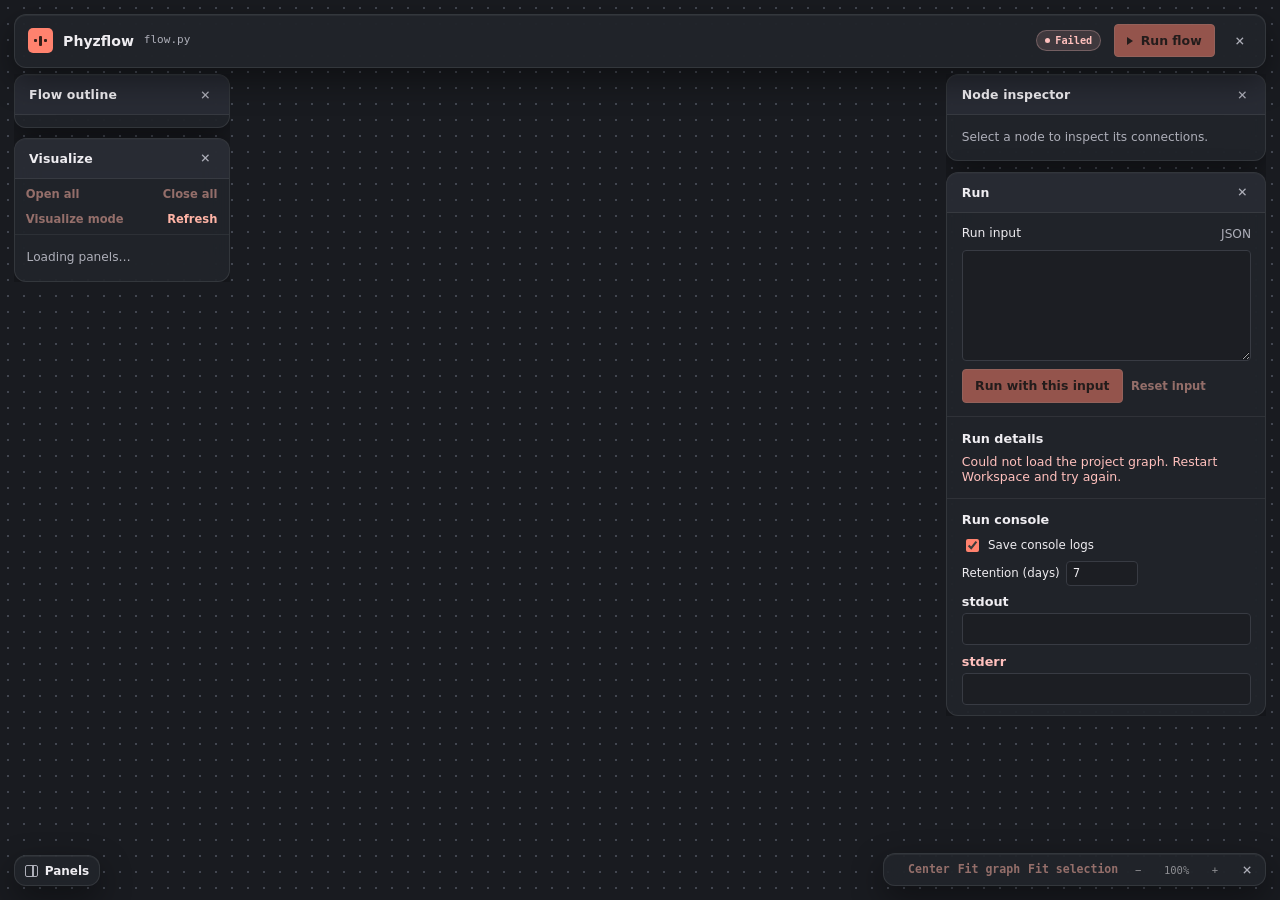
==== workspace/src/workspace_sdk/static/index.html @ 727ab291 "Author themed dashboards with AI and shared base stylesheet" ====
<!doctype html>
<html lang="en">
<head>
  <meta charset="utf-8">
  <meta name="viewport" content="width=device-width, initial-scale=1">
  <meta name="theme-color" content="#24262b">
  <meta http-equiv="Content-Security-Policy" content="frame-src 'none'">
  <title>Phyzflow | Flow editor</title>
  <link rel="stylesheet" href="app.css">
  <script src="prism-syntax.js" data-manual></script>
  <script type="module" src="app.js"></script>
</head>
<body>
  <main class="stage" aria-labelledby="graph-heading">
    <h1 id="graph-heading" class="sr-only">Execution graph</h1>
    <div class="graph-scroll" role="region" aria-label="Flow dependencies" tabindex="0">
      <div id="graph-plane">
        <div id="graph">
          <canvas aria-hidden="true"></canvas>
          <section id="dashboard" class="dashboard-panel" aria-labelledby="dashboard-heading" hidden>
            <div class="dock-heading" data-dash="handle" tabindex="0" aria-label="Move or resize dashboard" aria-keyshortcuts="ArrowUp ArrowDown ArrowLeft ArrowRight Shift+ArrowUp Shift+ArrowDown Shift+ArrowLeft Shift+ArrowRight">
              <h2 id="dashboard-heading" data-dash="heading">Dashboard</h2>
              <div class="dashboard-actions">
                <button type="button" id="fullscreen-dashboard" data-dash="fullscreen" class="text-button">Full screen</button>
                <button type="button" id="close-dashboard" data-dash="close" class="close-panel" aria-label="Close dashboard">×</button>
              </div>
            </div>
            <div class="dashboard-controls">
              <button type="button" id="reload-dashboard" data-dash="reload" class="text-button">Reload dashboard</button>
            </div>
            <p id="dashboard-message" data-dash="message" class="muted" role="status"></p>
            <div id="dashboard-preview" data-dash="preview"></div>
            <div id="dashboard-resize" data-dash="resize" aria-hidden="true"></div>
          </section>
        </div>
      </div>
    </div>
  </main>

  <header id="panel-toolbar" class="overlay toolbar">
    <div class="toolbar-project">
      <span class="brand-mark" aria-hidden="true"><i></i><i></i><i></i></span>
      <strong>Phyzflow</strong>
      <span id="project-name" class="project-name" hidden></span>
      <span class="document-name">flow.py</span>
    </div>
    <div class="toolbar-actions">
      <span id="edit-lock-badge" class="badge" data-state="locked" hidden>Read-only</span>
      <span id="status" role="status" class="badge">Ready</span>
      <button type="submit" form="run-form" class="primary-button" id="run-flow" disabled>
        <span class="play-mark" aria-hidden="true"></span>Run flow
      </button>
      <button type="button" class="close-panel" data-close-panel="toolbar" aria-label="Close Toolbar">×</button>
    </div>
  </header>

  <aside class="outline-stack" aria-label="Flow navigation and dashboards">
    <section id="panel-outline" class="overlay outline" aria-labelledby="outline-heading">
      <div class="dock-heading">
        <h2 id="outline-heading">Flow outline</h2>
        <button type="button" class="close-panel" data-close-panel="outline" aria-label="Close Flow outline">×</button>
      </div>
      <ul id="outline-list"></ul>
    </section>

    <section id="panel-visualize" class="overlay visualize-drawer" aria-labelledby="visualize-heading">
      <div class="dock-heading">
        <h2 id="visualize-heading">Visualize</h2>
        <button type="button" class="close-panel" data-close-panel="visualize" aria-label="Close Visualize">×</button>
      </div>
      <div class="visualize-actions">
        <button type="button" id="visualize-open-all" class="text-button" disabled>Open all</button>
        <button type="button" id="visualize-close-all" class="text-button" disabled>Close all</button>
        <button type="button" id="enter-visualize-mode" class="text-button" disabled>Visualize mode</button>
        <button type="button" id="visualize-refresh" class="text-button">Refresh</button>
      </div>
      <div id="visualize-list" class="visualize-list">
        <p class="muted">Loading panels…</p>
      </div>
    </section>
  </aside>

  <aside class="overlay-stack" aria-label="Workspace tools">
    <section id="panel-inspector" class="overlay" aria-labelledby="inspector-heading">
      <div class="dock-heading">
        <h2 id="inspector-heading">Node inspector</h2>
        <button type="button" class="close-panel" data-close-panel="inspector" aria-label="Close Inspector">×</button>
      </div>
      <div class="dock-content">
        <p id="inspector-empty" class="muted">Select a node to inspect its connections.</p>
        <div id="inspector-detail" hidden>
          <div class="inspector-title">
            <strong id="inspector-name"></strong>
            <span class="inspector-metrics">
              <span id="inspector-state" class="badge"></span>
              <span id="inspector-duration" class="node-duration" hidden></span>
            </span>
          </div>
          <p id="inspector-blocked-by" hidden></p>
          <p id="inspector-description" hidden></p>
          <div class="source-row">
            <code id="inspector-source"></code>
            <button type="button" id="copy-source" class="text-button">Copy location</button>
          </div>
          <button type="button" id="open-node-files" class="text-button" aria-haspopup="dialog">View files</button>
          <button type="button" id="visualize-node" class="text-button">Visualize</button>
          <div class="inspector-tabs" role="tablist" aria-label="Node details">
            <button type="button" role="tab" id="inspector-connections-tab" aria-controls="inspector-connections" aria-selected="true">Connections</button>
            <button type="button" role="tab" id="inspector-execution-tab" aria-controls="inspector-execution" aria-selected="false" tabindex="-1">Execution</button>
          </div>
          <div class="inspector-links" id="inspector-connections" role="tabpanel" aria-labelledby="inspector-connections-tab" tabindex="0">
            <div><h3>Inputs</h3><ul id="inspector-inputs"></ul></div>
            <div><h3>Feeds</h3><ul id="inspector-feeds"></ul></div>
          </div>
          <div id="inspector-execution" role="tabpanel" aria-labelledby="inspector-execution-tab" tabindex="0" hidden>
            <p id="execution-note" class="muted"></p>
            <dl id="execution-timing" hidden>
              <div><dt>Status</dt><dd id="execution-status"></dd></div>
              <div><dt>Started</dt><dd id="execution-started"></dd></div>
              <div><dt>Finished</dt><dd id="execution-finished"></dd></div>
              <div><dt>Duration</dt><dd id="execution-duration"></dd></div>
            </dl>
            <section id="execution-metrics" aria-labelledby="execution-metrics-heading" hidden>
              <h3 id="execution-metrics-heading">Operational metrics</h3>
              <div id="execution-metric-groups"></div>
            </section>
          </div>
        </div>
      </div>
    </section>

    <section id="panel-run" class="overlay" aria-labelledby="run-heading">
      <div class="dock-heading">
        <h2 id="run-heading">Run</h2>
        <button type="button" class="close-panel" data-close-panel="run" aria-label="Close Run">×</button>
      </div>
      <form id="run-form" aria-labelledby="input-label">
        <div class="dock-content">
          <label id="input-label" for="input">Run input <span class="muted">JSON</span></label>
          <textarea id="input" rows="5" spellcheck="false" autocomplete="off" required></textarea>
          <div class="run-actions">
            <button type="submit" class="primary-button" id="run-input" disabled>Run with this input</button>
            <button type="button" class="text-button" id="reset-input" disabled>Reset input</button>
          </div>
        </div>
      </form>
      <section class="dock-content run-details" aria-labelledby="run-details-heading">
        <h3 id="run-details-heading">Run details</h3>
        <div id="result">
          <p class="muted">Run the flow to see its output and node diagnostics.</p>
        </div>
      </section>
      <section class="dock-content run-console" aria-labelledby="run-console-heading">
        <h3 id="run-console-heading">Run console</h3>
        <div class="console-settings">
          <label class="console-toggle" for="save-console-logs">
            <input type="checkbox" id="save-console-logs" checked>
            <span>Save console logs</span>
          </label>
          <label class="console-retention" for="console-retention-days">
            <span>Retention (days)</span>
            <input type="number" id="console-retention-days" min="1" max="3650" value="7">
          </label>
        </div>
        <p id="console-settings-message" class="muted" role="status" hidden></p>
        <div class="console-stream">
          <h4 id="stdout-label">stdout</h4>
          <pre id="console-stdout" role="log" aria-labelledby="stdout-label" tabindex="0"></pre>
        </div>
        <div class="console-stream stderr">
          <h4 id="stderr-label">stderr</h4>
          <pre id="console-stderr" role="log" aria-labelledby="stderr-label" tabindex="0"></pre>
        </div>
      </section>
    </section>
  </aside>

  <dialog id="node-files" aria-labelledby="node-files-heading">
    <div class="dock-heading">
      <h2 id="node-files-heading">Node files</h2>
      <button type="button" id="close-node-files" class="close-panel" aria-label="Close node files" autofocus>×</button>
    </div>
    <div class="node-files-content">
      <code id="node-files-path" hidden></code>
      <div class="node-files-layout">
        <div class="node-file-browser">
          <div id="node-files-tree"></div>
          <p id="node-files-message" class="muted" role="status"></p>
        </div>
        <section class="node-source-panel" aria-label="Source editor">
          <form id="node-source-form" hidden>
            <div class="node-source-toolbar">
              <label for="node-source-input" id="node-source-name"></label>
              <button type="submit" id="save-node-source" class="primary-button" disabled>Save</button>
            </div>
            <div id="node-code-editor" class="code-editor">
              <pre id="node-source-highlight" aria-hidden="true"><code></code></pre>
              <textarea id="node-source-input" aria-label="Source code" wrap="off" spellcheck="false" autocapitalize="off" autocomplete="off"></textarea>
            </div>
          </form>
          <p id="node-source-message" class="muted" role="status">Select a Python or JSON file.</p>
        </section>
      </div>
    </div>
  </dialog>

  <details class="panel-switcher" id="panel-switcher">
    <summary class="overlay">Panels</summary>
    <div class="overlay panel-menu" role="group" aria-label="Panel visibility">
      <button type="button" aria-controls="panel-toolbar" aria-pressed="true">Toolbar</button>
      <button type="button" aria-controls="panel-outline" aria-pressed="true">Flow outline</button>
      <button type="button" aria-controls="panel-visualize" aria-pressed="true">Visualize</button>
      <button type="button" aria-controls="panel-inspector" aria-pressed="true">Inspector</button>
      <button type="button" aria-controls="panel-run" aria-pressed="true">Run</button>
      <button type="button" aria-controls="panel-zoom" aria-pressed="true">Zoom controls</button>
    </div>
  </details>

  <div id="panel-zoom" class="overlay canvas-controls">
    <span id="graph-summary"></span>
    <button type="button" id="center-graph" class="text-button" disabled>Center</button>
    <button type="button" id="fit-graph" class="text-button" disabled>Fit graph</button>
    <button type="button" id="fit-selection" class="text-button" disabled>Fit selection</button>
    <div class="zoom-controls" role="group" aria-label="Graph zoom">
      <button type="button" id="zoom-out" aria-label="Zoom out" title="Zoom out" disabled>−</button>
      <button type="button" id="zoom-reset" aria-label="Reset zoom to 100%" title="Reset zoom to 100%" disabled>
        <span id="zoom-level" aria-live="polite">100%</span>
      </button>
      <button type="button" id="zoom-in" aria-label="Zoom in" title="Zoom in" disabled>+</button>
    </div>
    <button type="button" class="close-panel" data-close-panel="zoom" aria-label="Close Zoom controls">×</button>
  </div>
  <button type="button" id="exit-visualize-mode" class="exit-visualize-mode" hidden>Exit visualize mode (Esc)</button>
</body>
</html>
---- workspace/src/workspace_sdk/static/app.css ----
:root {
  color-scheme: dark;
  font-family: "Instrument Sans", "Inter", system-ui, sans-serif;
  color: #efedf1;
  background: #23252a;
  font-synthesis: none;
  --ink: #efedf1;
  --muted: #aeafb9;
  --line: #383b43;
  --dock: #25272d;
  --toolbar: #2b2e34;
  --canvas: #191b20;
  --accent: #ff826e;
  --edge-in: #71d6fa;
  --edge-out: #ffb17f;
  --mono: "IBM Plex Mono", "SFMono-Regular", Consolas, monospace;
  --edge: .85rem;
  --panel-top: 4.65rem;
}

* { box-sizing: border-box; }
body { margin: 0; height: 100dvh; overflow: hidden; }
h1, h2, h3, h4, p, ul, pre { margin: 0; }
[hidden] { display: none !important; }
button { cursor: pointer; font: inherit; }
button:disabled { cursor: default; opacity: .52; }
:where(button, textarea, summary, [tabindex]):focus-visible { outline: 2px solid var(--accent); outline-offset: -2px; }

#open-node-files { margin-bottom: .5rem; }
#node-files {
  width: min(66rem, calc(100% - 2rem));
  max-height: calc(100% - 2rem);
  padding: 0;
  border: 1px solid var(--line);
  border-radius: 7px;
  background: var(--dock);
  color: var(--ink);
}
#node-files::backdrop { background: #15171bb0; }
.dashboard-panel {
  position: absolute;
  z-index: 4;
  display: flex;
  flex-direction: column;
  min-width: 16rem;
  min-height: 12rem;
  border: 1px solid rgba(255, 255, 255, 0.06);
  border-radius: 10px;
  background: rgba(25, 27, 32, 0.92);
  backdrop-filter: blur(12px);
  -webkit-backdrop-filter: blur(12px);
  box-shadow: 0 10px 28px rgba(0, 0, 0, 0.36);
  cursor: auto;
  overflow: hidden;
}
.dashboard-panel.is-focused {
  z-index: 6;
  border-color: rgba(255, 130, 110, 0.32);
}
.dashboard-actions { display: flex; align-items: center; gap: .25rem; flex: none; }
.dashboard-panel .dock-heading {
  min-height: 30px;
  padding: .22rem .45rem .22rem .68rem;
  background: rgba(34, 37, 44, 0.65);
  border-bottom: 1px solid rgba(255, 255, 255, 0.05);
  cursor: grab;
  user-select: none;
}
.dashboard-panel .dock-heading h2 { font-size: .73rem; font-weight: 600; color: #d1d5db; }
.dashboard-panel.is-moving .dock-heading { cursor: grabbing; }
.dashboard-panel.is-moving iframe, .dashboard-panel.is-resizing iframe { pointer-events: none; }
.graph-scroll.is-dragging-dashboard { user-select: none; }
.dashboard-panel:fullscreen { border: 0; border-radius: 0; }
.dashboard-panel:fullscreen .dock-heading { cursor: auto; }
.dashboard-panel:fullscreen [data-dash="resize"] { display: none; }
.dashboard-controls {
  display: flex;
  align-items: center;
  flex-wrap: wrap;
  gap: .4rem;
  padding: .28rem .6rem;
  font-size: .72rem;
  color: var(--muted);
  border-bottom: 1px solid rgba(255, 255, 255, 0.04);
}
.dashboard-controls select {
  min-width: 0;
  max-width: 100%;
  padding: .15rem .32rem;
  font: inherit;
  color: var(--ink);
  background: rgba(17, 19, 24, 0.7);
  border: 1px solid rgba(255, 255, 255, 0.08);
  border-radius: 4px;
}
[data-dash="message"]:not(:empty) { padding: .2rem .6rem .35rem; font-size: .72rem; }
[data-dash="preview"] { flex: 1; min-height: 0; background: var(--canvas); }
[data-dash="preview"] iframe { display: block; width: 100%; height: 100%; border: 0; }
[data-dash="resize"] {
  position: absolute;
  right: 0;
  bottom: 0;
  width: 18px;
  height: 18px;
  border-radius: 4px 0 0 0;
  background: transparent;
  cursor: nwse-resize;
}
[data-dash="resize"]::after {
  content: "";
  position: absolute;
  inset: 4px;
  opacity: .45;
  background: repeating-linear-gradient(135deg, transparent 0 2px, var(--muted) 2px 3px, transparent 3px 5px);
  clip-path: polygon(100% 0, 100% 100%, 0 100%);
  transition: opacity .15s ease;
}
[data-dash="resize"]:hover::after { opacity: 1; }
.dashboard-panel.is-resizing[data-resize-size]::after {
  content: attr(data-resize-size);
  position: absolute;
  right: 22px;
  bottom: 6px;
  padding: 2px 6px;
  border-radius: 4px;
  background: rgba(15, 23, 42, 0.88);
  border: 1px solid rgba(255, 255, 255, 0.14);
  color: var(--ink);
  font: 600 .65rem/1.3 var(--mono);
  pointer-events: none;
}
.node-files-content { padding: .75rem; }
#node-files-path {
  display: block;
  padding: .5rem .65rem;
  border-radius: 4px;
  background: var(--canvas);
  color: var(--muted);
  font: .76rem/1.35 var(--mono);
  overflow-wrap: anywhere;
}
#node-files-tree { margin-top: .4rem; }
.node-files-layout {
  display: grid;
  grid-template-columns: minmax(9rem, 15rem) minmax(0, 1fr);
  gap: .75rem;
  margin-top: .6rem;
}
.node-file-browser { min-width: 0; max-height: 58vh; overflow: auto; }
.file-tree { padding: 0; list-style: none; font: .79rem/1.5 var(--mono); }
.file-tree .file-tree { margin-left: .65rem; padding-left: .7rem; border-left: 1px solid var(--line); }
.file-tree :is(code, summary, button) { display: block; padding: .22rem .4rem; overflow-wrap: anywhere; }
.file-tree summary { display: list-item; cursor: pointer; font-weight: 600; }
.file-tree button { width: 100%; border: 0; border-radius: 3px; background: transparent; color: inherit; text-align: left; }
.file-tree :is(summary, button):hover, .file-tree button[aria-current="true"] { background: var(--canvas); }
.file-tree .node-entrypoint { color: var(--accent); font-weight: 650; }
#node-files-message { font-size: .8rem; }
#node-files-message:not(:empty) { margin-top: .45rem; }
.node-source-panel { min-width: 0; }
.node-source-toolbar { display: flex; align-items: center; justify-content: space-between; gap: .4rem; padding: .25rem 0 .45rem; }
#node-source-name { overflow-wrap: anywhere; font: .76rem/1.4 var(--mono); }
.code-editor { position: relative; }
#node-source-input, #node-source-highlight {
  display: block;
  padding: .7rem;
  border: 1px solid var(--line);
  border-radius: 4px;
  background: var(--canvas);
  color: var(--ink);
  font: .82rem/1.55 var(--mono);
  font-variant-ligatures: none;
  white-space: pre;
  overflow-wrap: normal;
  tab-size: 4;
}
#node-source-input { position: relative; width: 100%; height: min(48vh, 27rem); resize: vertical; }
#node-source-highlight { position: absolute; inset: 0; overflow: hidden; pointer-events: none; border-color: transparent; }
#node-source-highlight code, .json-output code { font: inherit; }
.code-editor[data-highlighted] #node-source-input { background: transparent; color: transparent; caret-color: var(--ink); }
.code-editor[data-highlighted] #node-source-input::selection { background: #779af85c; color: transparent; }
.token.comment { color: #9ba5af; }
.token.keyword, .token.boolean, .token.null { color: #d6a0fa; }
.token.string { color: #a8d9ae; }
.token.number { color: #f5bc7d; }
.token.property, .token.function { color: #98caff; }
.token.builtin, .token.class-name, .token.decorator { color: #85dacd; }
.token.operator, .token.punctuation { color: #b9bfd1; }
#node-source-message { margin-top: .4rem; font-size: .8rem; }
@media (max-width: 580px) {
  .node-files-layout { grid-template-columns: minmax(0, 1fr); }
  .node-file-browser { max-height: 20vh; }
  #node-source-input { height: min(36vh, 18rem); }
}

.toolbar, .toolbar-project, .toolbar-actions {
  display: flex;
  align-items: center;
  min-width: 0;
}
.toolbar {
  justify-content: space-between;
  gap: .8rem;
  min-height: 54px;
  padding: .44rem .85rem;
  position: fixed;
  inset: var(--edge) var(--edge) auto;
  z-index: 3;
  background: var(--toolbar);
}
.toolbar-project { gap: .62rem; }
.toolbar-project strong { font-size: .88rem; font-weight: 700; }
.project-name {
  min-width: 0;
  padding-left: .65rem;
  border-left: 1px solid #51535d;
  color: var(--muted);
  font: .69rem/1.3 var(--mono);
  overflow: hidden;
  text-overflow: ellipsis;
  white-space: nowrap;
}
.document-name { flex: none; color: var(--muted); font: .69rem/1.3 var(--mono); }
.brand-mark {
  flex: none;
  width: 25px;
  height: 25px;
  display: grid;
  place-content: center;
  grid-template-columns: repeat(3, 3px);
  align-items: center;
  gap: 2px;
  border-radius: 5px;
  color: #351e19;
  background: var(--accent);
}
.brand-mark i { height: 3px; border-radius: 1px; background: currentColor; }
.brand-mark i:nth-child(2) { height: 10px; }
.toolbar-actions { flex: none; gap: .8rem; }
.primary-button {
  display: inline-flex;
  align-items: center;
  gap: .48rem;
  padding: .52rem .77rem;
  border: 1px solid #ff9b89;
  border-radius: 4px;
  background: var(--accent);
  color: #271811;
  font-size: .78rem;
  font-weight: 720;
}
.primary-button:not(:disabled):hover { background: #ffa08f; }
.play-mark { border-block: 4px solid transparent; border-left: 6px solid currentColor; }

.overlay {
  border: 1px solid rgba(255, 255, 255, 0.09);
  border-radius: 12px;
  background: rgba(34, 37, 44, 0.84);
  backdrop-filter: blur(14px);
  -webkit-backdrop-filter: blur(14px);
  box-shadow: 0 12px 32px rgba(0, 0, 0, 0.42), inset 0 1px 0 rgba(255, 255, 255, 0.05);
}
.outline-stack, .overlay-stack {
  position: fixed;
  top: var(--panel-top);
  z-index: 2;
  min-width: 0;
  max-height: calc(100dvh - var(--panel-top) - 4rem);
}
.toolbar[hidden] ~ :is(.outline-stack, .overlay-stack) { --panel-top: var(--edge); }
.outline-stack {
  left: var(--edge);
  width: min(13.5rem, calc(100vw - 2 * var(--edge)));
  display: grid;
  gap: .65rem;
  overflow: auto;
  pointer-events: none;
  scrollbar-width: thin;
}
.outline-stack > .overlay {
  min-width: 0;
  max-height: min(24rem, 48dvh);
  overflow: auto;
  pointer-events: auto;
}
.visualize-actions {
  display: flex;
  flex-wrap: wrap;
  align-items: center;
  justify-content: space-between;
  gap: .3rem .5rem;
  padding: .35rem .7rem;
  border-bottom: 1px solid rgba(255, 255, 255, 0.06);
}
.visualize-list { padding: .35rem 0; display: grid; gap: .2rem; }
.visualize-group-title {
  padding: .35rem .7rem .15rem;
  font: 600 .66rem/1.2 var(--mono);
  text-transform: uppercase;
  letter-spacing: .05em;
  color: var(--muted);
}
.visualize-list > .muted { padding: .55rem .75rem; margin: 0; }
.overlay-stack {
  right: var(--edge);
  width: min(20rem, calc(100vw - 2 * var(--edge)));
  display: grid;
  gap: .65rem;
  overflow: auto;
  pointer-events: none;
  scrollbar-width: thin;
}
.overlay-stack > .overlay {
  min-width: 0;
  max-height: min(34rem, 65dvh);
  overflow: auto;
  pointer-events: auto;
}
.dock-heading {
  min-height: 40px;
  display: flex;
  align-items: center;
  justify-content: space-between;
  gap: .5rem;
  padding: .4rem .7rem .4rem .9rem;
  background: rgba(45, 48, 57, 0.65);
  border-bottom: 1px solid rgba(255, 255, 255, 0.07);
}
.dock-heading h2 { font-size: .78rem; font-weight: 650; letter-spacing: .01em; }
.dock-content { padding: .85rem .9rem; overflow-wrap: anywhere; }
.dock-content + .dock-content, .run-details { border-top: 1px solid rgba(255, 255, 255, 0.07); }
.close-panel {
  width: 24px;
  height: 24px;
  display: grid;
  place-content: center;
  flex: none;
  padding: 0;
  border: 0;
  border-radius: 4px;
  background: transparent;
  color: var(--muted);
  font: 1rem/1 var(--mono);
}
.close-panel:hover { color: var(--ink); background: #40424a; }

.panel-switcher, .canvas-controls {
  position: fixed;
  bottom: var(--edge);
  z-index: 3;
}
.panel-switcher { left: var(--edge); z-index: 4; }
.panel-switcher summary {
  display: flex;
  align-items: center;
  gap: .45rem;
  padding: .48rem .62rem;
  color: var(--ink);
  cursor: pointer;
  list-style: none;
  font-size: .75rem;
  font-weight: 650;
}
.panel-switcher summary::-webkit-details-marker { display: none; }
.panel-switcher summary::before {
  content: "";
  width: 11px;
  height: 10px;
  border: 1px solid var(--muted);
  border-radius: 2px;
  background: linear-gradient(90deg, transparent 58%, var(--muted) 58%, var(--muted) 69%, transparent 69%);
}
.panel-switcher[open] summary { border-color: var(--accent); }
.panel-menu {
  position: absolute;
  bottom: calc(100% + .5rem);
  width: 10.5rem;
  display: grid;
  padding: .25rem;
}
.panel-menu button {
  display: flex;
  align-items: center;
  gap: .5rem;
  width: 100%;
  padding: .43rem .45rem;
  border: none;
  border-radius: 4px;
  background: transparent;
  color: var(--ink);
  text-align: left;
  font-size: .75rem;
}
.panel-menu button:hover { background: #383a43; }
.panel-menu button::before { content: ""; width: 9px; height: 9px; border: 1px solid #72737d; border-radius: 2px; }
.panel-menu button[aria-pressed="true"]::before { border-color: var(--accent); background: var(--accent); }

#outline-list { list-style: none; padding: .35rem 0; }
.outline-node {
  width: 100%;
  display: flex;
  align-items: center;
  gap: .62rem;
  padding: .51rem .7rem;
  border: 0;
  border-left: 2px solid transparent;
  background: transparent;
  text-align: left;
  color: var(--ink);
  font-size: .77rem;
  overflow-wrap: anywhere;
}
.outline-node:hover { background: #30323a; }
.outline-node[aria-pressed="true"] { background: #36313a; border-left-color: var(--accent); }
.outline-node .node-index { flex: none; }

.stage, .graph-scroll { position: fixed; inset: 0; }
.canvas-controls {
  right: var(--edge);
  display: flex;
  align-items: center;
  gap: .5rem;
  padding: .22rem .4rem .22rem .55rem;
  color: var(--muted);
  font: .66rem/1.2 var(--mono);
}
.canvas-controls > span { padding-right: .4rem; border-right: 1px solid var(--line); }
.zoom-controls { display: flex; align-items: center; gap: .15rem; }
.zoom-controls button {
  min-width: 1.5rem;
  height: 22px;
  border: 1px solid transparent;
  border-radius: 3px;
  background: transparent;
  color: var(--ink);
}
.zoom-controls button:not(:disabled):hover { background: var(--toolbar); border-color: var(--line); }
#zoom-reset { min-width: 3rem; font-variant-numeric: tabular-nums; }
.graph-scroll {
  min-width: 0;
  min-height: 0;
  overflow: auto;
  background-color: var(--canvas);
  scrollbar-width: none;
  touch-action: none;
  cursor: grab;
}
.graph-scroll::-webkit-scrollbar { display: none; }
.graph-scroll.is-panning { cursor: grabbing; user-select: none; }
#graph-plane {
  background-image: radial-gradient(#424650 .8px, transparent .9px);
  background-size: 16px 16px;
  position: relative;
  min-width: 100%;
  min-height: 100%;
  overflow: clip;
}
#graph {
  position: absolute;
  width: max-content;
  transform-origin: top left;
  display: grid;
  grid-auto-columns: 162px;
  place-content: center;
  align-items: center;
  gap: 4rem 5.5rem;
  padding: 3.3rem 1.8rem 4.8rem;
}
canvas { position: absolute; inset: 0; pointer-events: none; }
.edge-labels { position: absolute; inset: 0; z-index: 2; pointer-events: none; }
.edge-label {
  position: absolute;
  transform: translate(-50%, -50%);
  padding: 0 .25rem;
  border-radius: 3px;
  background: var(--canvas);
  color: #ffd0c7;
  font: 600 .63rem/1.35 var(--mono);
  white-space: nowrap;
}
.edge-label-above { transform: translate(-50%, calc(-100% - 3px)); }
.edge-label[data-direction="in"], #inspector-inputs .inspector-dependency { color: var(--edge-in); }
.edge-label[data-direction="out"], #inspector-feeds .inspector-dependency { color: var(--edge-out); }

.node {
  position: relative;
  z-index: 1;
  display: grid;
  grid-column: var(--level);
  grid-row: var(--lane);
  gap: .34rem;
  min-width: 0;
  padding: .68rem .76rem .62rem;
  border: 1px solid rgba(255, 255, 255, 0.11);
  border-radius: 11px;
  background: rgba(34, 37, 45, 0.86);
  backdrop-filter: blur(12px);
  -webkit-backdrop-filter: blur(12px);
  color: #f3f4f6;
  box-shadow: 0 8px 24px rgba(0, 0, 0, 0.36), inset 0 1px 0 rgba(255, 255, 255, 0.06);
  transition: border-color .16s ease, box-shadow .16s ease, background .16s ease;
}
.node:hover {
  border-color: rgba(255, 255, 255, 0.22);
  background: rgba(39, 43, 52, 0.92);
}
.node[data-state="running"] {
  border-color: rgba(255, 215, 136, 0.48);
  box-shadow: 0 8px 24px rgba(0, 0, 0, 0.36), 0 0 16px rgba(255, 215, 136, 0.12), inset 0 1px 0 rgba(255, 255, 255, 0.06);
}
.node[data-state="succeeded"] {
  border-color: rgba(174, 228, 207, 0.35);
}
.node[data-state="failed"] {
  border-color: rgba(255, 192, 189, 0.48);
  box-shadow: 0 8px 24px rgba(0, 0, 0, 0.36), 0 0 16px rgba(255, 130, 110, 0.14), inset 0 1px 0 rgba(255, 255, 255, 0.06);
}
.node.is-selected {
  border-color: var(--accent);
  box-shadow: 0 0 0 1px var(--accent), 0 10px 28px rgba(255, 130, 110, 0.2), inset 0 1px 0 rgba(255, 255, 255, 0.08);
}
.node.is-dragging { z-index: 3; }
.graph-scroll.is-dragging-node { cursor: grabbing; user-select: none; }
.node::before, .node::after {
  position: absolute;
  top: calc(50% - 4.5px);
  z-index: 1;
  width: 9px;
  height: 9px;
  border: 1.5px solid rgba(255, 255, 255, 0.32);
  border-radius: 50%;
  background: #23262e;
  pointer-events: none;
  transition: border-color .16s ease, background .16s ease;
}
.node.has-input::before { content: ""; left: -5px; }
.node.has-output::after { content: ""; right: -5px; }
.node.is-selected::before, .node.is-selected::after {
  border-color: var(--accent);
  background: #3a2729;
}
.node-index { color: #8c91a1; font: 600 .64rem/1 var(--mono); letter-spacing: .04em; }
.outline-node .node-index { color: var(--muted); }
.node h3 { font-size: .87rem; font-weight: 600; letter-spacing: -.01em; line-height: 1.22; overflow-wrap: anywhere; }
.node-metrics, .inspector-metrics { display: flex; align-items: center; gap: .4rem; }
.node-metrics { justify-content: space-between; margin-top: .12rem; }
.node-duration { color: var(--muted); font: .69rem/1.3 var(--mono); font-variant-numeric: tabular-nums; white-space: nowrap; }
.node .node-duration { color: #9ea3b2; font-size: .65rem; }
.inspect-node { position: absolute; inset: 0; width: 100%; border: 0; border-radius: inherit; background: transparent; cursor: grab; }
.graph-scroll.is-dragging-node .inspect-node { cursor: grabbing; }
.inspect-node:hover { background: rgba(255, 255, 255, 0.03); }

.badge {
  display: inline-flex;
  align-items: center;
  gap: .34rem;
  padding: .18rem .48rem;
  border-radius: 999px;
  color: var(--muted);
  background: rgba(255, 255, 255, 0.07);
  border: 1px solid rgba(255, 255, 255, 0.08);
  font: 600 .64rem/1.3 var(--mono);
  white-space: nowrap;
}
.badge::before { content: ""; flex: none; width: 5px; height: 5px; border-radius: 50%; background: currentColor; }
.node .badge { font-size: .6rem; padding: .12rem .4rem; background: rgba(255, 255, 255, 0.07); color: #a7acb9; }
.badge[data-state="running"], .node[data-state="running"] .badge {
  background: rgba(255, 215, 136, 0.14);
  border-color: rgba(255, 215, 136, 0.28);
  color: #ffd788;
}
.badge[data-state="failed"], .node[data-state="failed"] .badge {
  background: rgba(255, 192, 189, 0.14);
  border-color: rgba(255, 192, 189, 0.28);
  color: #ffc0bd;
}
.badge[data-state="succeeded"], .node[data-state="succeeded"] .badge {
  background: rgba(174, 228, 207, 0.13);
  border-color: rgba(174, 228, 207, 0.26);
  color: #aee4cf;
}

.inspector-title { display: flex; align-items: center; justify-content: space-between; gap: .55rem; flex-wrap: wrap; }
#inspector-name { font-size: 1.05rem; font-weight: 650; letter-spacing: -.02em; }
#inspector-blocked-by { margin-top: .5rem; color: var(--muted); font-size: .78rem; overflow-wrap: anywhere; }
#inspector-description { margin-top: .5rem; color: var(--muted); font-size: .78rem; line-height: 1.5; }
.source-row { display: grid; gap: .42rem; margin-block: .75rem .7rem; }
.source-row code {
  padding: .5rem .6rem;
  border: 1px solid rgba(255, 255, 255, 0.08);
  border-radius: 8px;
  background: rgba(17, 19, 24, 0.72);
  color: #dddce4;
  font: .68rem/1.45 var(--mono);
}
.source-row button { justify-self: start; }
#open-node-files, #visualize-node {
  padding: .28rem .62rem;
  border-radius: 999px;
  border: 1px solid rgba(255, 255, 255, 0.12);
  background: rgba(255, 255, 255, 0.04);
  margin-right: .35rem;
}
#open-node-files:hover, #visualize-node:hover {
  background: rgba(255, 130, 110, 0.12);
  border-color: rgba(255, 130, 110, 0.35);
  text-decoration: none;
}
.inspector-tabs {
  display: flex;
  gap: .3rem;
  margin-block: .7rem .75rem;
  border-bottom: 1px solid rgba(255, 255, 255, 0.08);
}
.inspector-tabs button {
  padding: .4rem .6rem;
  border: 0;
  border-bottom: 2px solid transparent;
  background: transparent;
  color: var(--muted);
  font-size: .76rem;
  font-weight: 500;
  transition: color .15s ease, border-color .15s ease;
}
.inspector-tabs button:hover { color: var(--ink); }
.inspector-tabs button[aria-selected="true"] { border-bottom-color: var(--accent); color: var(--ink); font-weight: 600; }
#inspector-detail:has(#inspector-execution-tab[aria-selected="true"]) .inspector-metrics { display: none; }
.execution-run { display: flex; justify-content: space-between; flex-wrap: wrap; gap: .3rem .65rem; }
#execution-run-label { font: .72rem/1.4 var(--mono); }
#execution-note { margin-top: .4rem; font-size: .75rem; }
#inspector-execution dl { display: grid; gap: .38rem; margin: .5rem 0 0; }
#inspector-execution dl > div { display: grid; grid-template-columns: 4.4rem minmax(0, 1fr); gap: .4rem; }
#inspector-execution dt { color: var(--muted); font-size: .75rem; }
#inspector-execution dd { margin: 0; font: .72rem/1.4 var(--mono); }
#execution-metrics { margin-top: .9rem; }
#execution-metrics > p { font-size: .72rem; }
.execution-metric-group { margin-top: .65rem; padding-top: .55rem; border-top: 1px solid rgba(255, 255, 255, 0.08); }
.execution-metric-group h4 { margin: 0; font-size: .78rem; }
#inspector-execution .execution-metric-group dl > div { grid-template-columns: minmax(0, 1fr) auto; }
.inspector-links { display: grid; grid-template-columns: repeat(2, minmax(0, 1fr)); gap: .6rem; }
.inspector-links > div {
  padding: .55rem .62rem;
  border: 1px solid rgba(255, 255, 255, 0.07);
  border-radius: 9px;
  background: rgba(255, 255, 255, 0.025);
}
.inspector-links h3 { color: var(--muted); font-size: .72rem; text-transform: uppercase; letter-spacing: .04em; }
.inspector-links ul { list-style: none; padding: 0; margin-top: .4rem; }
.inspector-links li { font: .68rem/1.4 var(--mono); }
.inspector-links li + li { margin-top: .42rem; }
.inspector-links small { display: block; color: var(--muted); font: inherit; }
.inspector-dependency {
  display: block;
  padding: 0;
  border: 0;
  background: transparent;
  color: inherit;
  text-align: left;
  text-decoration: underline;
  font: inherit;
  overflow-wrap: anywhere;
}
.inspector-dependency:hover { filter: brightness(1.17); }

textarea, pre {
  max-width: 100%;
  border: 1px solid var(--line);
  border-radius: 4px;
  background: #1c1e23;
  color: #e3e2eb;
  padding: .58rem .61rem;
  font: .73rem/1.55 var(--mono);
}
#input-label { display: flex; justify-content: space-between; margin-bottom: .4rem; font-size: .77rem; }
.run-details h3 { margin-bottom: .5rem; font-size: .8rem; }
.history-actions { padding-block: .32rem; }
textarea { display: block; width: 100%; resize: vertical; min-height: 5rem; }
pre { white-space: pre-wrap; overflow-wrap: anywhere; }
.run-actions { display: flex; align-items: center; flex-wrap: wrap; gap: .5rem; margin-top: .5rem; }
.text-button {
  padding: .17rem 0;
  border: 0;
  background: transparent;
  color: #ffb4a6;
  font-size: .72rem;
  font-weight: 620;
}
.text-button:not(:disabled):hover { text-decoration: underline; }
.muted { color: var(--muted); font-size: .76rem; line-height: 1.45; }
#result { display: grid; gap: .52rem; }
#result h3 { font-size: .8rem; }
.error { color: #ffc0bd; display: grid; gap: .4rem; font-size: .78rem; overflow-wrap: anywhere; }
.error summary { cursor: pointer; margin-bottom: .38rem; }
.error-actions { display: flex; flex-wrap: wrap; gap: .7rem; }
.error pre { border-color: #654247; background: #32252a; }

#history-list { max-height: 13rem; overflow: auto; }
#history-list ul { list-style: none; padding: 0; }
#history-list li + li { margin-top: .34rem; }
.history-run {
  display: flex;
  align-items: center;
  justify-content: space-between;
  gap: .48rem;
  width: 100%;
  padding: .38rem .4rem;
  border: 1px solid var(--line);
  border-radius: 4px;
  background: #24262c;
  color: var(--ink);
  text-align: left;
}
.history-run:hover, .history-run[aria-current="true"] { background: #3d3236; border-color: #936358; }
.history-run time { color: var(--muted); min-width: 0; overflow-wrap: anywhere; font: .63rem/1.35 var(--mono); }
#history-detail:empty { display: none; }
#history-detail { display: grid; gap: .48rem; font-size: .76rem; }
#history-detail h3, #history-detail h4 { font-size: .8rem; }
.source-version, .run-id { font: .67rem/1.45 var(--mono); color: var(--muted); }
.history-node { border-top: 1px solid var(--line); padding-top: .6rem; margin-top: .32rem; display: grid; gap: .38rem; }
.history-node ul { padding-left: 1.1rem; }
.stack-locations { font: .68rem/1.5 var(--mono); }

.sr-only { position: absolute; width: 1px; height: 1px; padding: 0; margin: -1px; overflow: hidden; clip-path: inset(50%); white-space: nowrap; }

.exit-visualize-mode {
  position: fixed;
  top: .6rem;
  right: .75rem;
  z-index: 20;
  padding: .34rem .72rem;
  border-radius: 999px;
  border: 1px solid rgba(255, 255, 255, 0.14);
  background: rgba(15, 23, 42, 0.65);
  backdrop-filter: blur(8px);
  -webkit-backdrop-filter: blur(8px);
  color: #cbd5e1;
  font-size: .72rem;
  font-weight: 600;
  opacity: .55;
  transition: opacity .15s ease, background .15s ease, border-color .15s ease;
}
.exit-visualize-mode:hover, .exit-visualize-mode:focus-visible {
  opacity: 1;
  background: rgba(15, 23, 42, 0.92);
  border-color: var(--accent);
  color: var(--ink);
}

body.is-visualize-mode :is(#panel-toolbar, .outline-stack, .overlay-stack, #panel-switcher, #panel-zoom, .node, #graph > canvas, .edge-labels) {
  display: none !important;
}
body.is-visualize-mode .graph-scroll {
  overflow-x: hidden !important;
  overflow-y: auto !important;
  scrollbar-width: thin !important;
  touch-action: pan-y !important;
  cursor: default !important;
}
body.is-visualize-mode .graph-scroll::-webkit-scrollbar {
  display: block;
  width: 8px;
}
body.is-visualize-mode #graph-plane {
  width: 100% !important;
  min-width: 100% !important;
  min-height: 100dvh !important;
  background-image: radial-gradient(#323640 .8px, transparent .9px);
}
body.is-visualize-mode #graph {
  position: relative !important;
  left: 0 !important;
  top: 0 !important;
  width: 100% !important;
  min-width: 100% !important;
  min-height: 100dvh !important;
  transform: none !important;
  padding: 0 !important;
  display: block !important;
}
body.is-visualize-mode .dashboard-panel:not([hidden]) {
  border-color: rgba(255, 255, 255, 0.08);
}
body.is-visualize-mode .dashboard-panel .dock-heading {
  min-height: 28px;
  padding: .2rem .55rem;
}
body.is-visualize-mode .dashboard-panel :is(.dashboard-controls, .dashboard-actions) {
  display: none !important;
}

@media (max-width: 600px) {
  :root { --edge: .5rem; --panel-top: 4.2rem; }
  .toolbar { gap: .4rem; padding-inline: .55rem; }
  .toolbar-actions, .toolbar-project { gap: .35rem; }
  .project-name, .document-name, #graph-summary { display: none; }
  .canvas-controls { max-width: calc(100vw - 6rem); flex-wrap: wrap; justify-content: flex-end; }
  .outline-stack { width: min(11.5rem, calc(100vw - 2 * var(--edge))); }
  .overlay-stack { width: min(18rem, calc(100vw - 2 * var(--edge))); }
  #graph { grid-auto-columns: 200px; gap: 3.3rem 4.2rem; padding: 1.6rem 3rem 1.6rem 1.6rem; }
  .node { grid-column: var(--lane); grid-row: var(--level); grid-template-columns: auto minmax(0, 1fr) auto; align-items: center; gap: .22rem .44rem; }
  .node-metrics { grid-column: 2 / -1; }
  .node.has-input::before, .node.has-output::after { left: calc(50% - 4px); right: auto; top: auto; }
  .node.has-input::before { top: -5px; }
  .node.has-output::after { bottom: -5px; }
}

.run-console { display: grid; gap: .55rem; }
.run-console h3, .console-stream h4 { margin: 0; font-size: .8rem; }
.console-settings {
  display: flex;
  flex-wrap: wrap;
  align-items: center;
  justify-content: space-between;
  gap: .4rem .7rem;
  font-size: .74rem;
}
.console-toggle, .console-retention {
  display: inline-flex;
  align-items: center;
  gap: .38rem;
}
.console-toggle input {
  accent-color: var(--accent);
}
.console-retention input {
  width: 4.5rem;
  padding: .22rem .38rem;
  border: 1px solid var(--line);
  border-radius: 4px;
  background: #1c1e23;
  color: var(--ink);
  font: .73rem/1.3 var(--mono);
}
.console-toggle input:focus-visible, .console-retention input:focus-visible {
  outline: 2px solid var(--accent);
  outline-offset: 1px;
}
#console-settings-message { font-size: .72rem; }
#console-settings-message.error { color: #ffc0bd; }
.console-stream h4 { margin-bottom: .25rem; }
.console-stream.stderr h4 { color: #ffc0bd; }
.console-stream pre {
  min-height: 2rem;
  max-height: 10rem;
  margin: 0;
  overflow: auto;
  white-space: pre-wrap;
  overflow-wrap: anywhere;
}
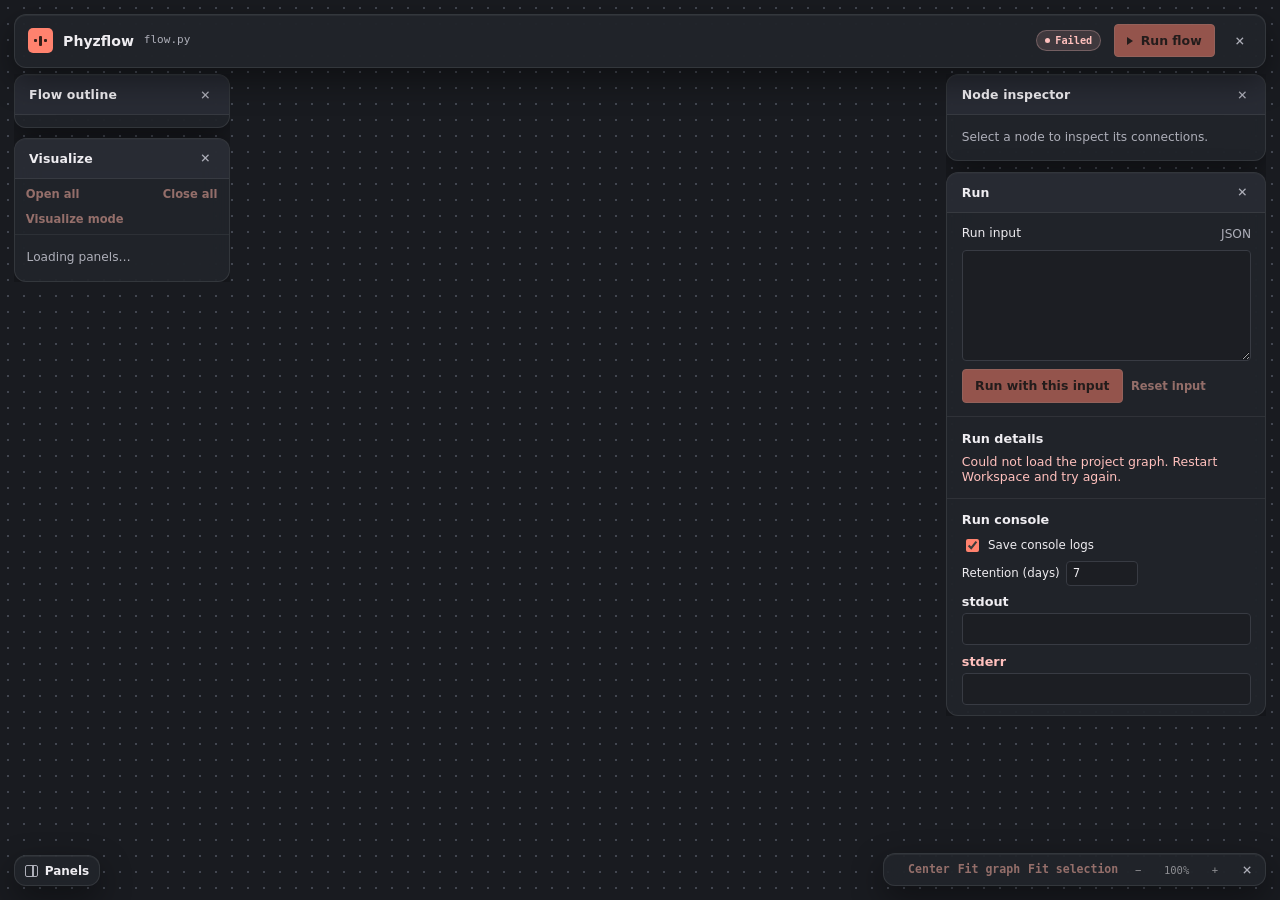
==== commit 5231d0a4: "Recover stuck sheet editing sessions with Force Open" ====
--- a/workspace/src/workspace_sdk/static/index.html
+++ b/workspace/src/workspace_sdk/static/index.html
@@ -72,7 +72,6 @@
         <button type="button" id="visualize-open-all" class="text-button" disabled>Open all</button>
         <button type="button" id="visualize-close-all" class="text-button" disabled>Close all</button>
         <button type="button" id="enter-visualize-mode" class="text-button" disabled>Visualize mode</button>
-        <button type="button" id="visualize-refresh" class="text-button">Refresh</button>
       </div>
       <div id="visualize-list" class="visualize-list">
         <p class="muted">Loading panels…</p>
@@ -199,6 +198,7 @@
             </div>
           </form>
           <p id="node-source-message" class="muted" role="status">Select a Python or JSON file.</p>
+          <button type="button" id="force-open-node-source" class="text-button" hidden>Force Open</button>
         </section>
       </div>
     </div>
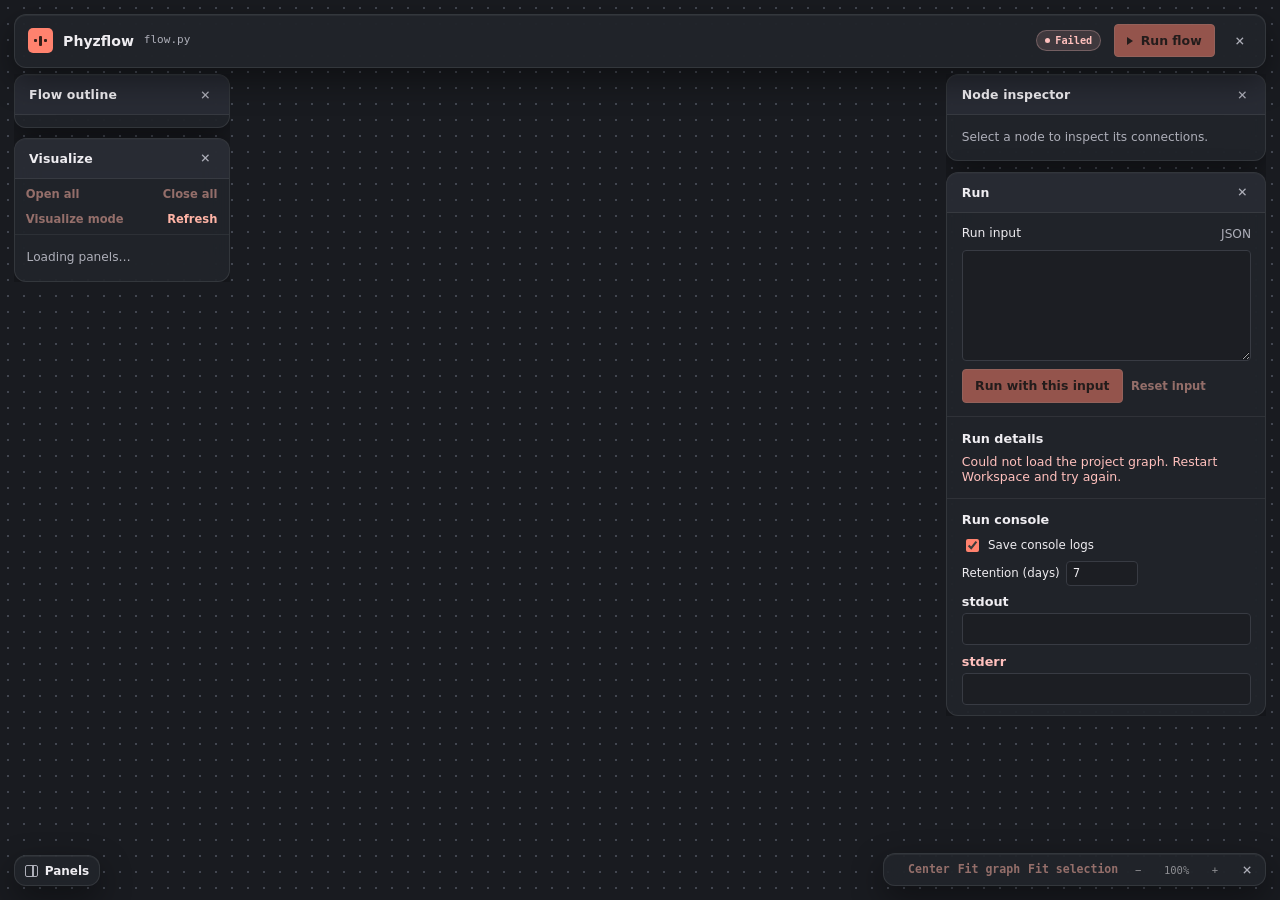
==== commit 53e4b5e1: "Merge branch 'codex/phyzflow-application' into codex/phyzflow-application-11" ====
--- a/workspace/src/workspace_sdk/static/index.html
+++ b/workspace/src/workspace_sdk/static/index.html
@@ -72,6 +72,7 @@
         <button type="button" id="visualize-open-all" class="text-button" disabled>Open all</button>
         <button type="button" id="visualize-close-all" class="text-button" disabled>Close all</button>
         <button type="button" id="enter-visualize-mode" class="text-button" disabled>Visualize mode</button>
+        <button type="button" id="visualize-refresh" class="text-button">Refresh</button>
       </div>
       <div id="visualize-list" class="visualize-list">
         <p class="muted">Loading panels…</p>
